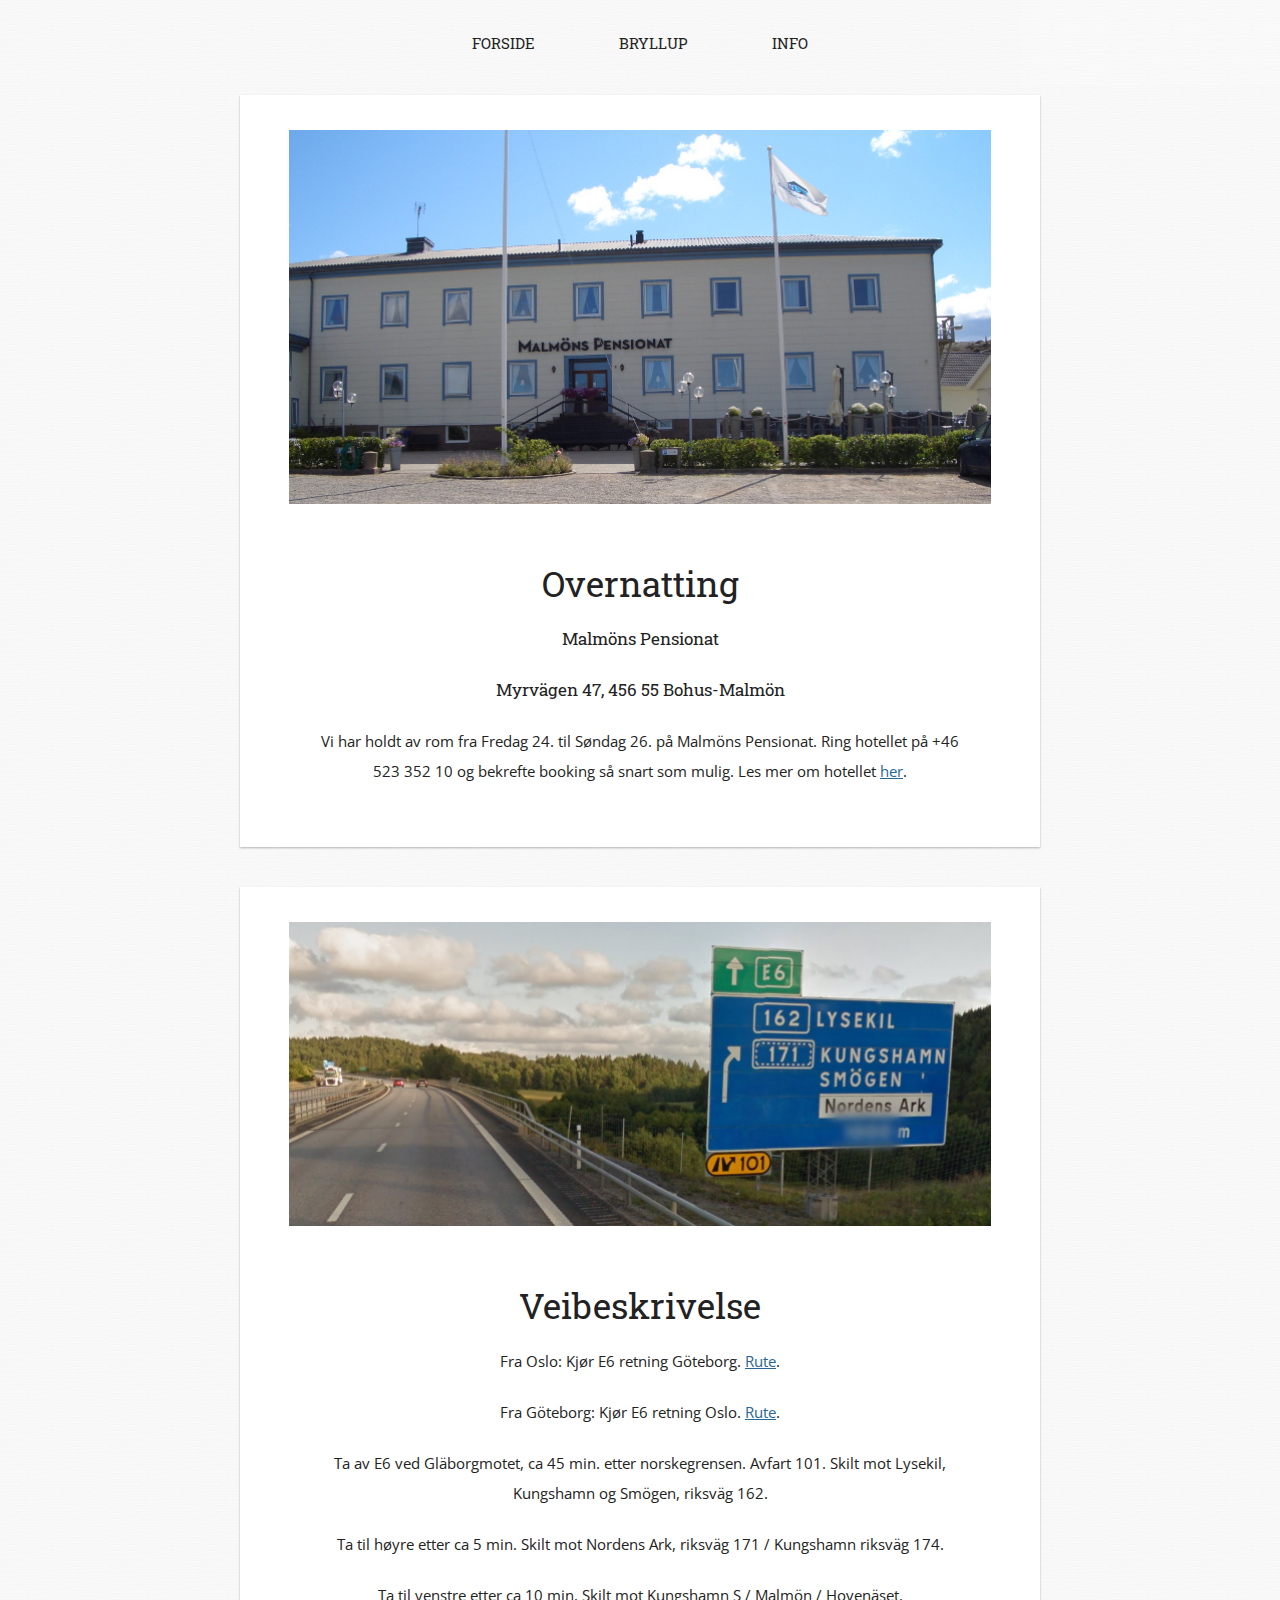
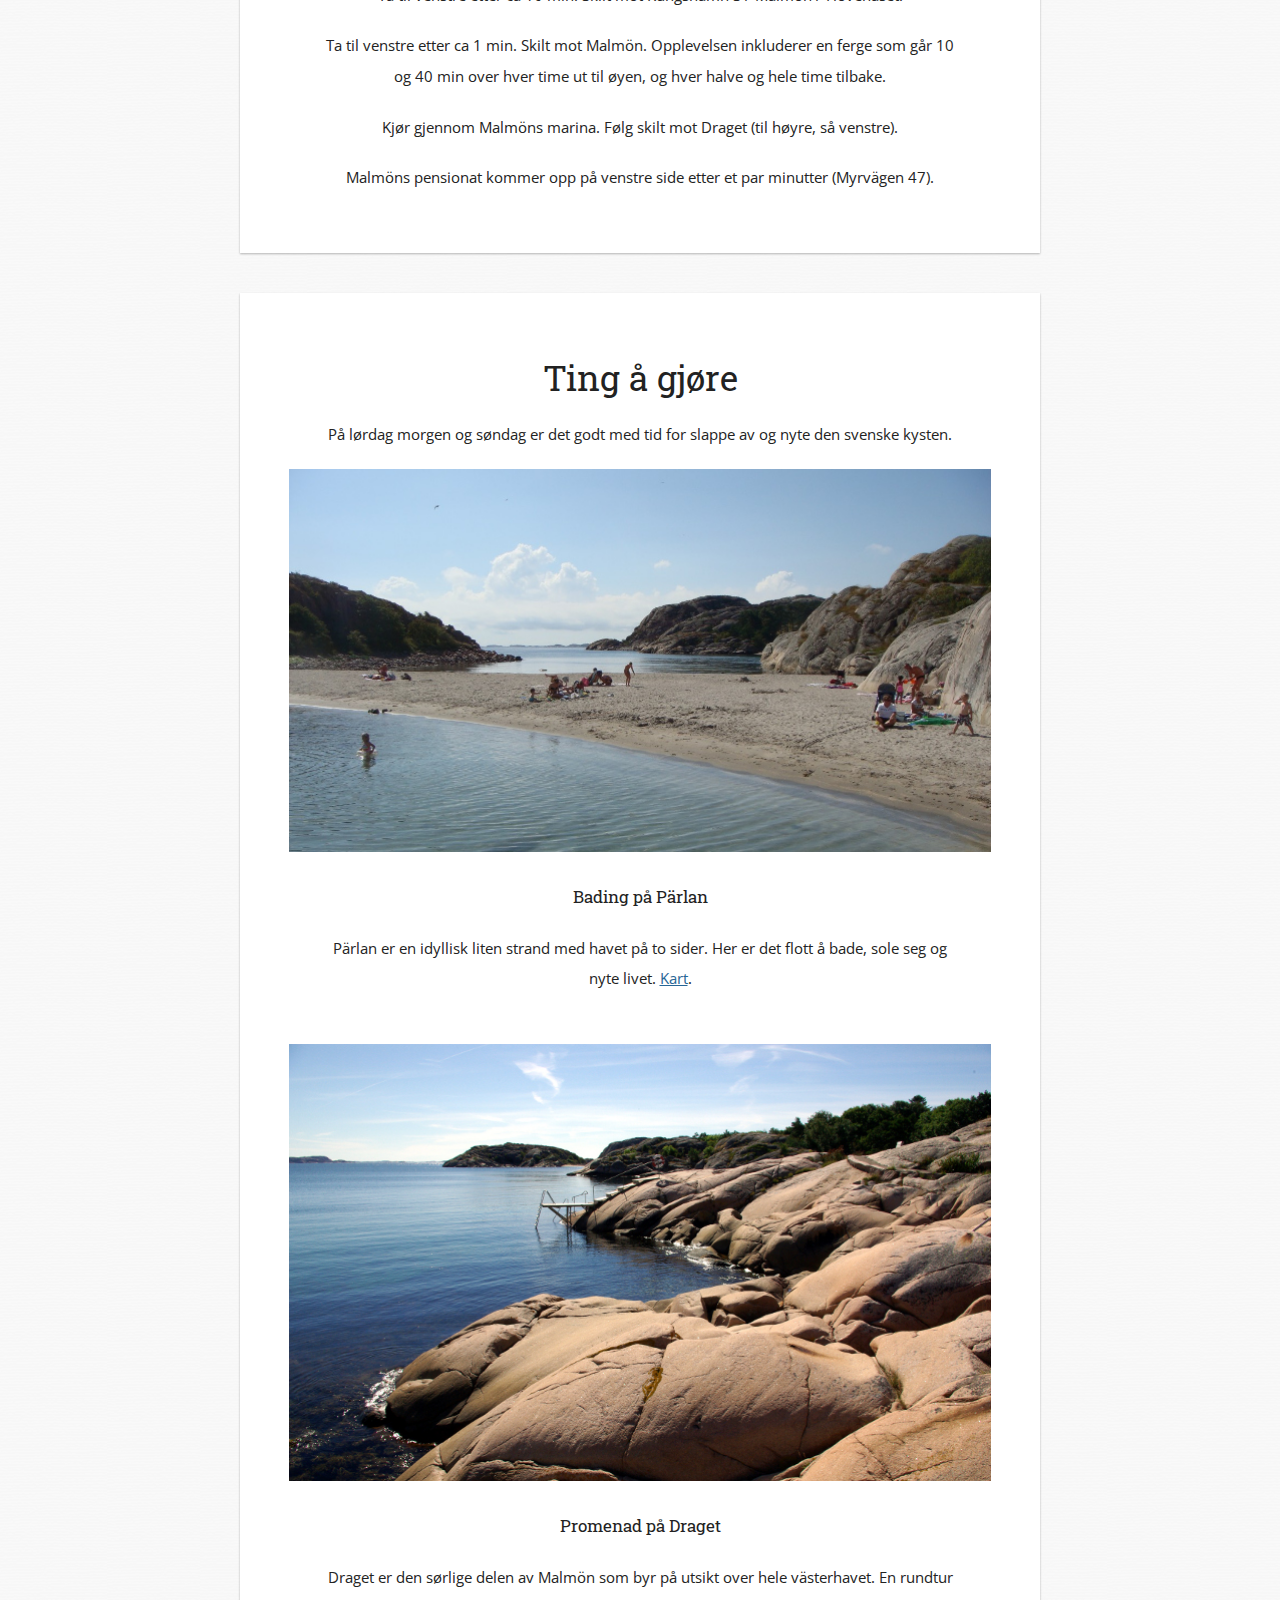
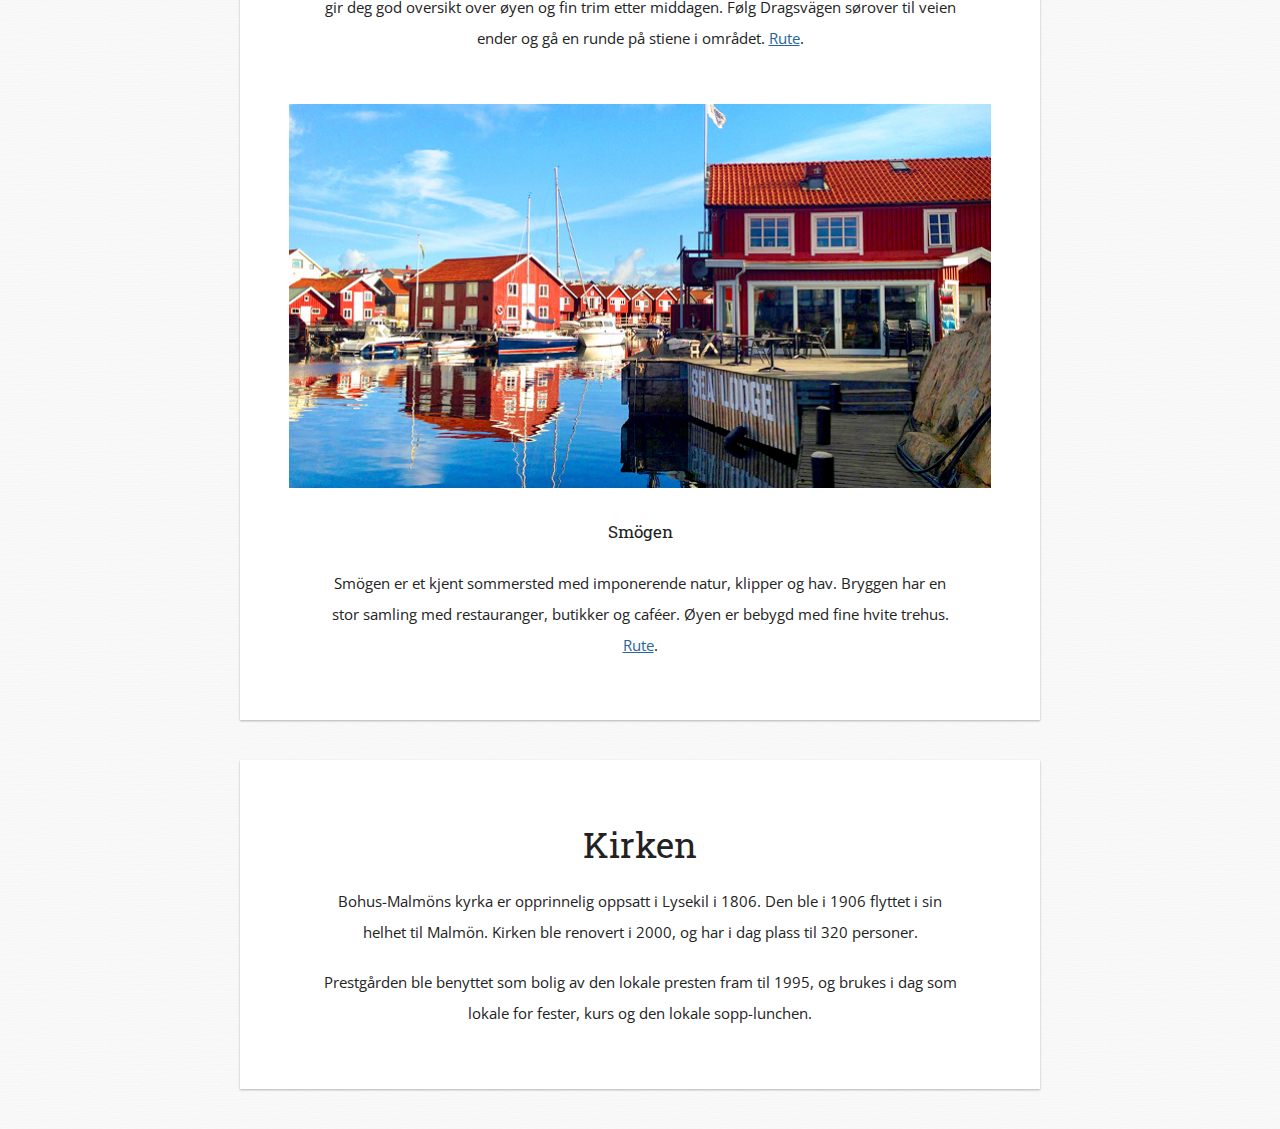
==== info.html @ 48c1f8e5 "Init" ====
<!DOCTYPE HTML>
<html>
	<head>
		<title>Marie & Lars</title>
		<meta http-equiv="content-type" content="text/html; charset=utf-8" />
		<meta name=viewport content='width=device-width, initial-scale=1'>
		<link href='http://fonts.googleapis.com/css?family=Roboto+Slab:400,700|Open+Sans:400,300' rel='stylesheet' type='text/css'>
		<link rel="stylesheet" href="css/main.css" />
		<script type="text/javascript" src="js/jquery-1.11.2.min.js"></script>
		<script type="text/javascript" src="js/main.js"></script>
	</head>
	<body>
		
	<div class="main-container">
		
		<div id="nav-container" class="nav-menu">
			<nav>
				<ul class="top-nav">
					<li><a href="index.html">FORSIDE</a></li>
					<li><a href="bryllup.html">BRYLLUP</a></li>
					<li><a href="info.html">INFO</a></li>
				</ul>
			</nav>
		</div>
	
		<div id="main-wrapper">
			
			<div class="section">
				<div class="section-img"><img src="img/pensionat.jpg" class="scale-img"></div>
				<div class="section-title">Overnatting</div>
				<div class="section-subtitle">Malmöns Pensionat</div>
				<div class="section-subtitle">Myrvägen 47, 456 55 Bohus-Malmön</div>
				<div class="section-text">Vi har holdt av rom fra Fredag 24. til Søndag 26. på Malmöns Pensionat. Ring hotellet på +46 523 352 10 og bekrefte booking så snart som mulig. Les mer om hotellet <a href="http://www.bohus-malmon.se/" target="_blank">her</a>.</div>
			</div>
			
			<div class="section">
				<div class="section-img"><img src="img/skilt.png" class="scale-img"></div>
				<div class="section-title">Veibeskrivelse</div>
				<div class="section-text">Fra Oslo: Kjør E6 retning Göteborg. <a href="https://www.google.com/maps/dir/''/Myrv%C3%A4gen+47B,+450+45+Bohus-malm%C3%B6n,+Sverige/@58.5076469,11.4027004,10z/data=!4m13!4m12!1m5!1m1!1s0x46416e61f267f039:0x7e92605fd3231e9a!2m2!1d10.7522454!2d59.9138688!1m5!1m1!1s0x4645bb45c8a99a65:0xf163d8d998dc4eb!2m2!1d11.3325584!2d58.3433166" target="_blank">Rute</a>.</div>
				<div class="section-text">Fra Göteborg: Kjør E6 retning Oslo. <a href="https://www.google.com/maps/dir/G%C3%B6teborg,+Sverige/Myrv%C3%A4gen+47B,+450+45+Bohus-malm%C3%B6n,+Sverige/@58.1816102,11.9675747,10z/data=!4m13!4m12!1m5!1m1!1s0x464f8e67966c073f:0x4019078290e7c40!2m2!1d11.97456!2d57.70887!1m5!1m1!1s0x4645bb45c8a99a65:0xf163d8d998dc4eb!2m2!1d11.3325584!2d58.3433166" target="_blank">Rute</a>.</div>
				<div class="section-text">Ta av E6 ved Gläborgmotet, ca 45 min. etter norskegrensen. Avfart 101. Skilt mot Lysekil, Kungshamn og Smögen, riksväg 162.</div>
				<div class="section-text">Ta til høyre etter ca 5 min. Skilt mot Nordens Ark, riksväg 171 / Kungshamn riksväg 174.</div>
				<div class="section-text">Ta til venstre etter ca 10 min. Skilt mot Kungshamn S / Malmön / Hovenäset.</div>
				<div class="section-text">Ta til venstre etter ca 1 min. Skilt mot Malmön. Opplevelsen inkluderer en ferge som går 10 og 40 min over hver time ut til øyen, og hver halve og hele time tilbake.</div>
				<div class="section-text">Kjør gjennom Malmöns marina. Følg skilt mot Draget (til høyre, så venstre).</div>
				<div class="section-text">Malmöns pensionat kommer opp på venstre side etter et par minutter (Myrvägen 47).</div>				
			</div>
			
			<div class="section">
				<div class="section-title">Ting å gjøre</div>
				<div class="section-text">På lørdag morgen og søndag er det godt med tid for slappe av og nyte den svenske kysten.</div>
				
				<div class="section-img"><img src="img/parlan.jpg" class="scale-img"></div>
				<div class="section-subtitle">Bading på Pärlan</div>
				<div class="section-text">Pärlan er en idyllisk liten strand med havet på to sider. Her er det flott å bade, sole seg og nyte livet. <a href="img/perlan-kart.png">Kart</a>.</div>
				<div class="section-separator"></div>
				
				<div class="section-img"><img src="img/draget.jpg" class="scale-img"></div>
				<div class="section-subtitle">Promenad på Draget</div>
				<div class="section-text">Draget er den sørlige delen av Malmön som byr på utsikt over hele västerhavet. En rundtur gir deg god oversikt over øyen og fin trim etter middagen. Følg Dragsvägen sørover til veien ender og gå en runde på stiene i området. <a href="https://www.google.com/maps/dir/Myrv%C3%A4gen+47B,+450+45+Bohus-malm%C3%B6n,+Sverige/58.3257744,11.321916/@58.3337841,11.3354509,15z/data=!4m8!4m7!1m5!1m1!1s0x4645bb45c8a99a65:0xf163d8d998dc4eb!2m2!1d11.3325584!2d58.3433166!1m0" target="_blank">Rute</a>.</div>
				<div class="section-separator"></div>
				
				<div class="section-img"><img src="img/smogen.jpg" class="scale-img"></div>
				<div class="section-subtitle">Smögen</div>
				<div class="section-text">Smögen er et kjent sommersted med imponerende natur, klipper og hav. Bryggen har en stor samling med restauranger, butikker og caféer. Øyen er bebygd med fine hvite trehus. <a href="https://www.google.com/maps/dir/Myrv%C3%A4gen+47B,+450+45+Bohus-malm%C3%B6n,+Sverige/Sm%C3%B6gen,+Sverige/@58.3717962,11.3430358,13z/data=!4m13!4m12!1m5!1m1!1s0x4645bb45c8a99a65:0xf163d8d998dc4eb!2m2!1d11.3325584!2d58.3433166!1m5!1m1!1s0x4645bbddc05e4d0b:0xa01907aa3402b40!2m2!1d11.2313897!2d58.3582191" target="_blank">Rute</a>.</div>
				
			</div>
			
			<div class="section">
				<div class="section-title">Kirken</div>
				<div class="section-text">Bohus-Malmöns kyrka er opprinnelig oppsatt i Lysekil i 1806. Den ble i 1906 flyttet i sin helhet til Malmön. Kirken ble renovert i 2000, og har i dag plass til 320 personer.</div> <div class="section-text">Prestgården ble benyttet som bolig av den lokale presten fram til 1995, og brukes i dag som lokale for fester, kurs og den lokale sopp-lunchen.</div>
			</div>
			
		</div>
	
	</div>
	
	</body>
</html>
---- css/main.css ----
/* Main */

html,body,input,textarea,select
{
	font-family: 'Open Sans', sans-serif;
	font-weight: 400;
	color: #222;
	font-size: 11.5pt;
	line-height: 2em;
}

html
{
	background-image: url("../img/bg-main.png");
	background-repeat: repeat;
	background-color: #fff;
}

#main-container
{
	position: relative;
	min-height: 100%;
}

/* Main */

#main-wrapper-front
{
	margin-top: 91px;
	margin-left: auto;
	margin-right: auto;
	max-width: 940px;
}

#main-wrapper
{
	margin-top: 95px;
	margin-left: auto;
	margin-right: auto;
	max-width: 800px;
}

/* Nav */

.nav-menu
{
	position: fixed;
	left: 0;
	top: 0;
	right: 0;
	height: 86px;
	text-align: center;	
	font-size: 11.5pt;
	background-color: #fff;
	background-image: url("../img/bg-main.png");
	filter: alpha(opacity=99);
    opacity: .99;
}

.nav-menu-scroll
{
	box-shadow: rgba(0, 0, 0, 0.28) 0px 1px 2px 0px;
	background-image: none;
	background-color: #fff;
}

#nav-container
{
	font-family: 'Roboto Slab', serif;
}

ul.top-nav
{
	list-style-type: none;
    margin: 0;
    padding: 0;
    padding: 28px 0;
}

ul.top-nav li
{
    display: inline;
    padding: 5px 40px;
}

ul.top-nav a
{
	text-decoration: none;
	color: #222;
}

ul.top-nav a:hover
{
	color: #666;
}

/* Section */

.section
{
	text-align: center;
	padding: 25px 0 50px 0;
	margin-bottom: 40px;
	background-color: #fff;
	box-shadow: rgba(0, 0, 0, 0.28) 0px 1px 2px 0px;
}

.section-title
{
	font-family: 'Roboto Slab', serif;
	font-weight: 400;
	color: #222;
	font-size: 26pt;
	padding: 45px 0 15px 0;
}

.section-subtitle
{
	font-family: 'Roboto Slab', serif;
	font-weight: 400;
	color: #222;
	font-size: 13pt;
	padding: 10px 0 10px 0;
}

.section-text
{
	text-align: center;
	padding: 10px 80px;
}

.section-img
{
	padding: 10px;
}

.section-separator
{
	margin: 30px 15%;
}

.scale-img
{
	width: 90%;
}

.scale-front-img
{
	width: 84%;
}

/* General */

a
{
	color: #276696;
}

/* Mobile */

@media screen and (max-width: 720px) {

#main-wrapper-front, #main-wrapper
{
	margin-top: 0;
}

.nav-menu
{
	position: relative;
}

ul.top-nav li
{
    display: inline;
    padding: 5px 15px;
}

.section-text
{
	padding: 10px 20px;
}

}
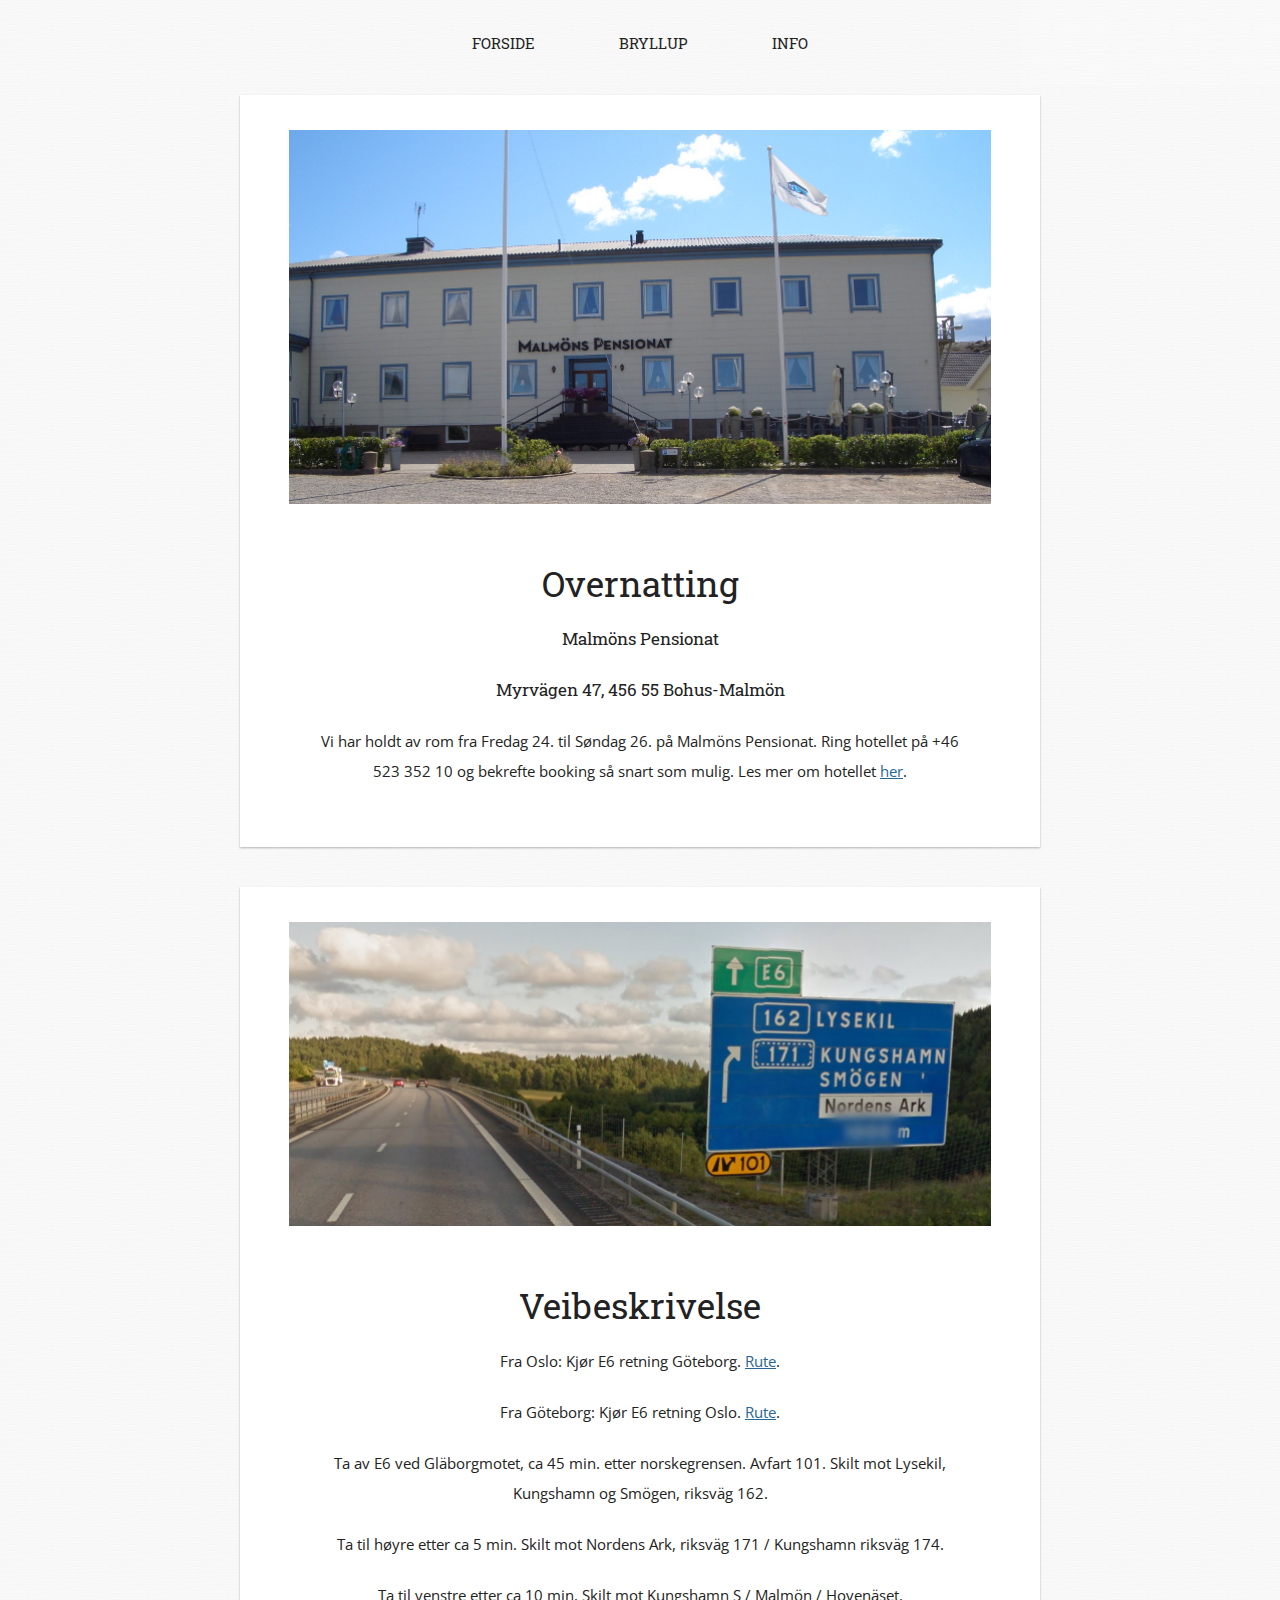
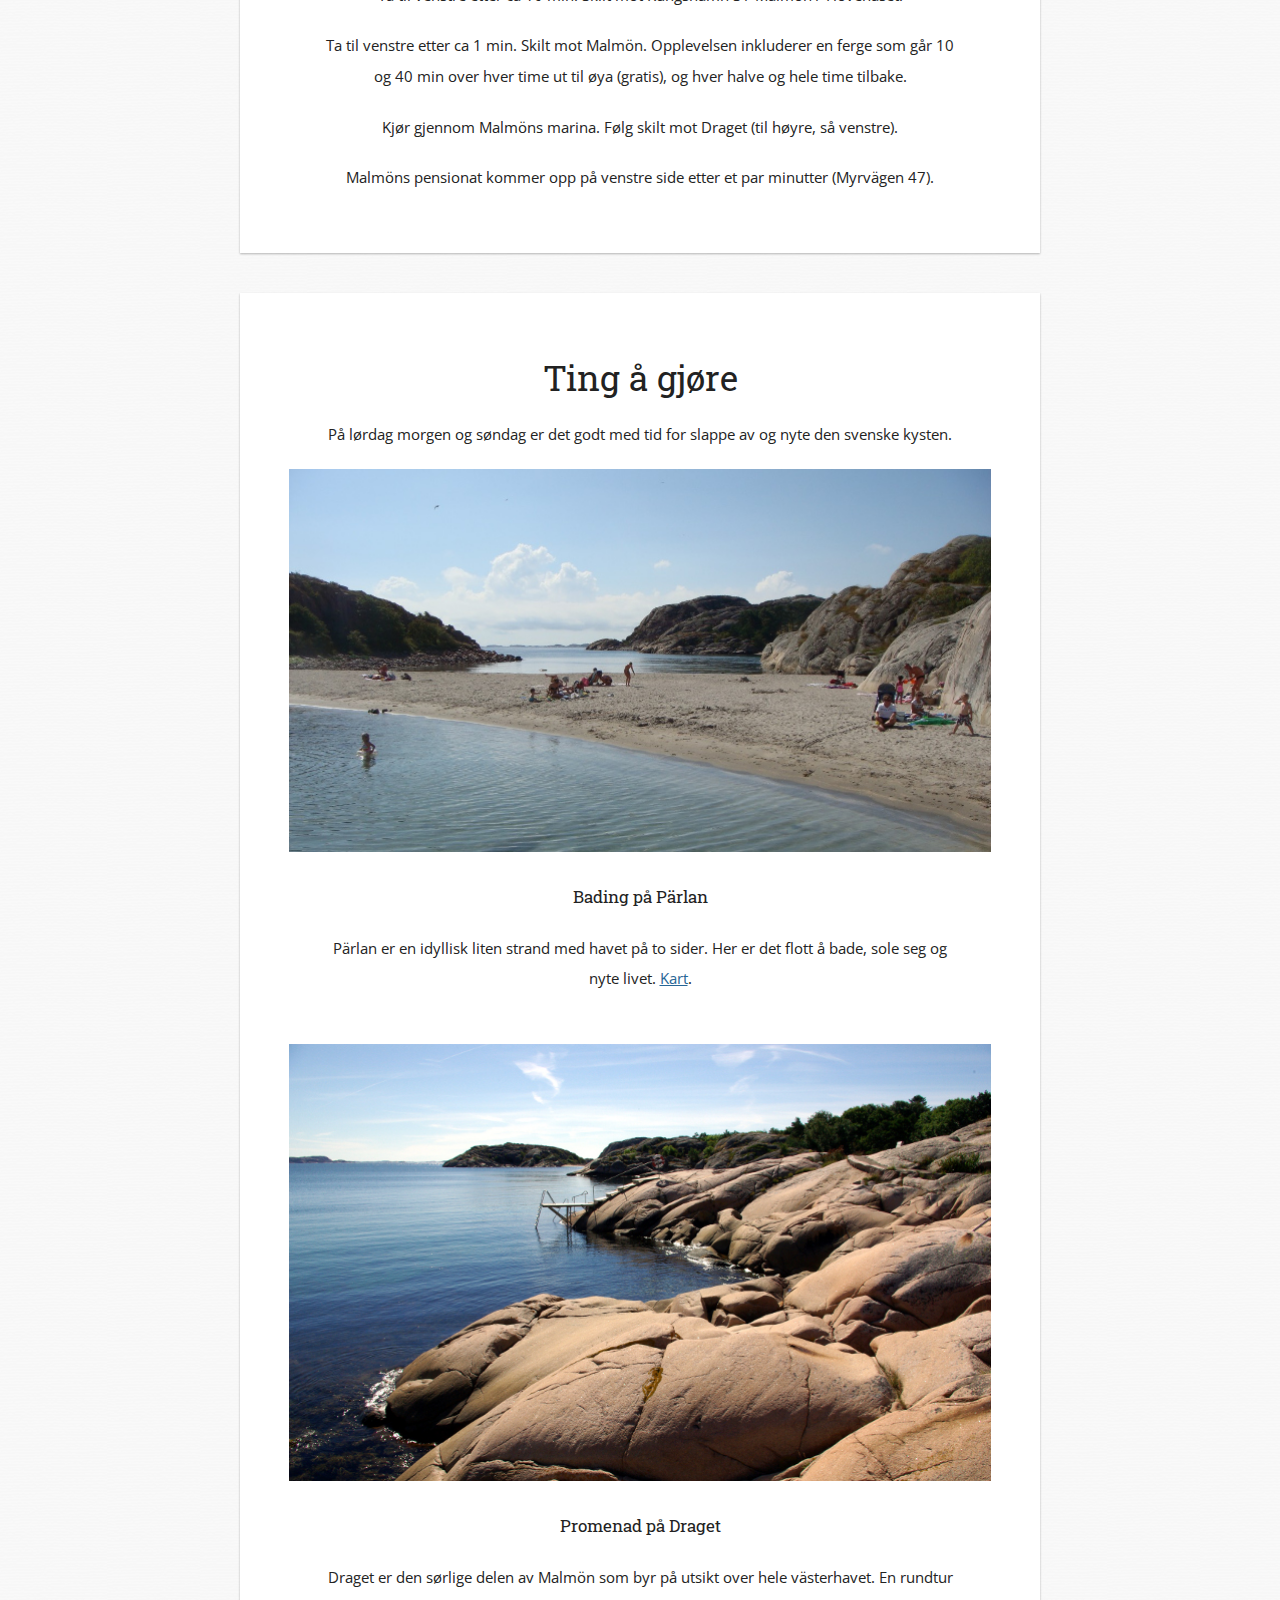
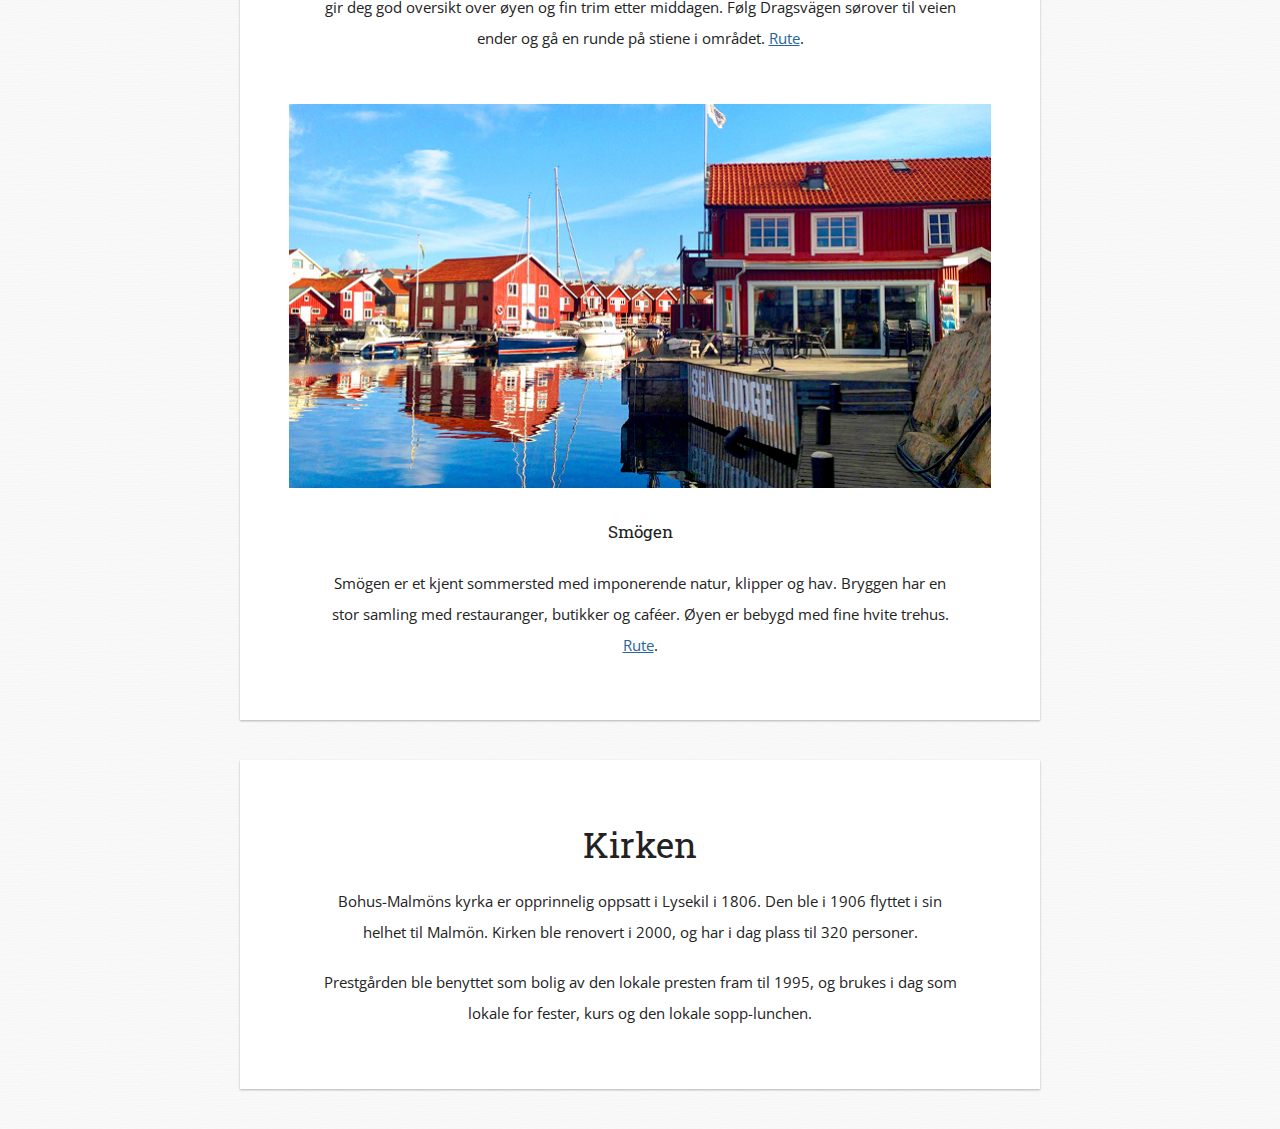
==== commit baf947af: "Info" ====
--- a/info.html
+++ b/info.html
@@ -41,7 +41,7 @@
 				<div class="section-text">Ta av E6 ved Gläborgmotet, ca 45 min. etter norskegrensen. Avfart 101. Skilt mot Lysekil, Kungshamn og Smögen, riksväg 162.</div>
 				<div class="section-text">Ta til høyre etter ca 5 min. Skilt mot Nordens Ark, riksväg 171 / Kungshamn riksväg 174.</div>
 				<div class="section-text">Ta til venstre etter ca 10 min. Skilt mot Kungshamn S / Malmön / Hovenäset.</div>
-				<div class="section-text">Ta til venstre etter ca 1 min. Skilt mot Malmön. Opplevelsen inkluderer en ferge som går 10 og 40 min over hver time ut til øyen, og hver halve og hele time tilbake.</div>
+				<div class="section-text">Ta til venstre etter ca 1 min. Skilt mot Malmön. Opplevelsen inkluderer en ferge som går 10 og 40 min over hver time ut til øya (gratis), og hver halve og hele time tilbake.</div>
 				<div class="section-text">Kjør gjennom Malmöns marina. Følg skilt mot Draget (til høyre, så venstre).</div>
 				<div class="section-text">Malmöns pensionat kommer opp på venstre side etter et par minutter (Myrvägen 47).</div>				
 			</div>
